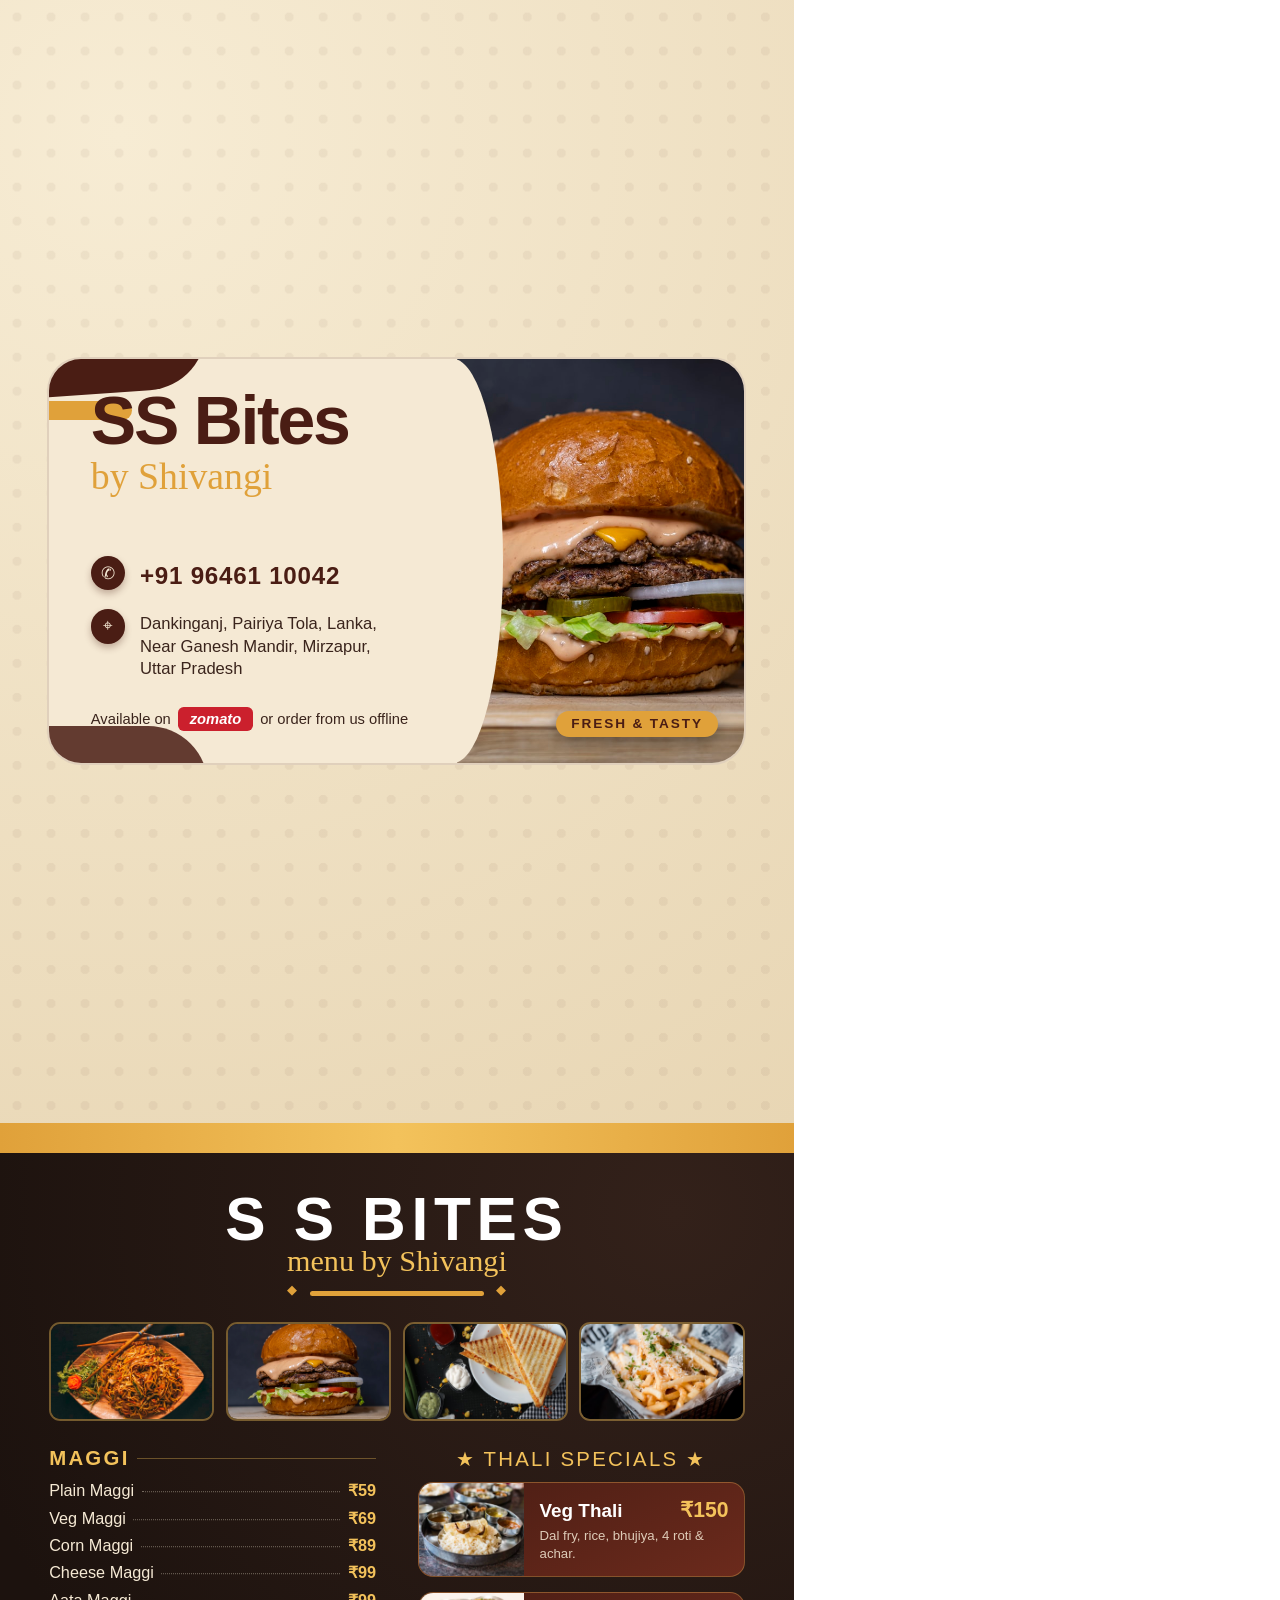
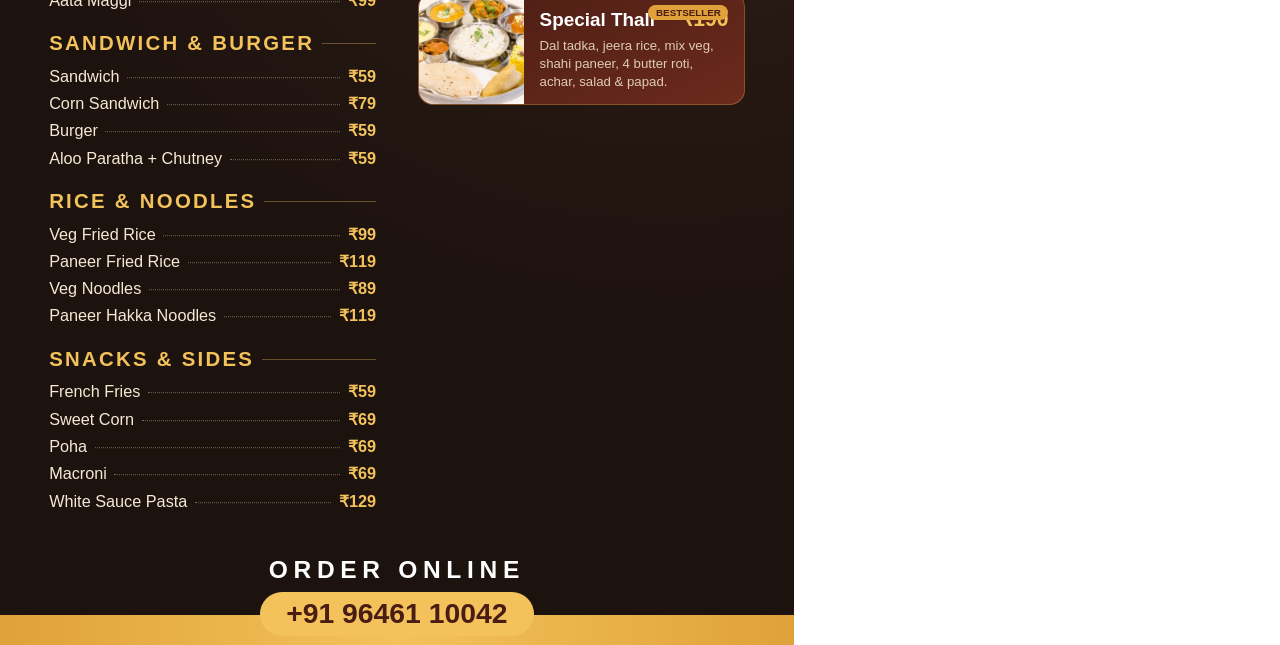
==== print.html @ fc3bf6bc "Redesign PDF card & menu with photos; fix SS brand visibility" ====
<!DOCTYPE html>
<html lang="en">
<head>
<meta charset="UTF-8" />
<title>SS Bites — Printable Card & Menu</title>
<style>
  :root {
    --maroon: #4a1d14;
    --maroon-2: #6b2a1c;
    --cream: #f5e9d4;
    --cream-2: #efe1c6;
    --gold: #e0a13a;
    --gold-2: #f3c25b;
    --dark: #211511;
  }
  @page { size: A4 portrait; margin: 0; }
  * { margin: 0; padding: 0; box-sizing: border-box; }
  body { font-family: "Helvetica Neue", Arial, sans-serif; color: var(--maroon); -webkit-print-color-adjust: exact; print-color-adjust: exact; }

  .page {
    width: 210mm; height: 297mm; position: relative; overflow: hidden;
    page-break-after: always; display: flex; flex-direction: column;
  }
  .page:last-child { page-break-after: auto; }

  /* ========================================================= */
  /* PAGE 1 — BUSINESS CARD                                     */
  /* ========================================================= */
  .card-page {
    background:
      radial-gradient(circle at 15% 12%, #f7ecd4, #e8d6b4);
    justify-content: center; align-items: center;
  }
  /* faint pattern dots */
  .card-page::before {
    content: ""; position: absolute; top: 0; left: 0; right: 0; bottom: 0;
    background-image: radial-gradient(rgba(74,29,20,.05) 1.2mm, transparent 1.2mm);
    background-size: 9mm 9mm;
  }

  .card {
    width: 185mm; height: 108mm; background: var(--cream);
    border-radius: 9mm; position: relative; overflow: hidden; display: flex;
    border: .6mm solid rgba(74,29,20,.12);
  }
  /* decorative maroon swooshes */
  .swoosh { position: absolute; background: var(--maroon); z-index: 1; }
  .swoosh--tl { width: 52mm; height: 16mm; top: -7mm; left: -10mm; border-radius: 0 0 50mm 0; transform: rotate(-4deg); }
  .swoosh--bl { width: 50mm; height: 16mm; bottom: -6mm; left: -8mm; border-radius: 0 40mm 0 0; opacity: .85; }
  .swoosh--accent { width: 26mm; height: 5mm; top: 11mm; left: -4mm; background: var(--gold); border-radius: 0 5mm 5mm 0; }

  .card__left { width: 108mm; padding: 13mm 11mm; display: flex; flex-direction: column; justify-content: center; position: relative; z-index: 3; }

  .brand-wrap { margin-bottom: 2mm; }
  .brand { font-size: 18mm; font-weight: 800; color: var(--maroon); line-height: .85; letter-spacing: -.6mm; }
  .brand .s1 { color: var(--maroon); }
  .script { font-family: "Brush Script MT", "Segoe Script", "Snell Roundhand", cursive; font-weight: 400; font-size: 10mm; color: var(--gold); margin-top: 1mm; }

  .divider { width: 38mm; height: 1mm; background: var(--gold); border-radius: 1mm; margin: 4mm 0 5mm; }

  .row { display: flex; align-items: flex-start; gap: 4mm; margin-top: 4.5mm; }
  .row .ic {
    width: 9mm; height: 9mm; min-width: 9mm; border-radius: 50%;
    background: var(--maroon); color: var(--cream);
    display: flex; align-items: center; justify-content: center; font-size: 4.5mm;
    box-shadow: 0 1mm 2mm rgba(74,29,20,.3);
  }
  .row .tx { font-size: 4.4mm; line-height: 1.35; color: #3a241c; padding-top: 1mm; }
  .row .tx.phone { font-size: 6.4mm; font-weight: 800; color: var(--maroon); letter-spacing: .2mm; }

  .avail { margin-top: 7mm; font-size: 3.9mm; color: #3a241c; display: flex; align-items: center; gap: 2mm; }
  .avail .zo { background: #cb202d; color: #fff; padding: 1mm 3mm; border-radius: 1.5mm; font-style: italic; font-weight: 700; }

  /* right photo collage */
  .card__right { flex: 1; position: relative; overflow: hidden; }
  .card__right img { position: absolute; top: 0; left: 0; width: 100%; height: 100%; object-fit: cover; }
  .card__right::after {
    content: ""; position: absolute; left: -10mm; top: 0; bottom: 0; width: 22mm;
    background: var(--cream); border-radius: 0 60% 60% 0 / 0 50% 50% 0; z-index: 2;
  }
  .card__badge {
    position: absolute; right: 7mm; bottom: 7mm; z-index: 3;
    background: var(--gold); color: var(--maroon); font-weight: 800;
    font-size: 3.6mm; padding: 1.5mm 4mm; border-radius: 6mm; text-transform: uppercase;
    letter-spacing: .5mm; box-shadow: 0 1.5mm 4mm rgba(0,0,0,.3);
  }

  /* ========================================================= */
  /* PAGE 2 — MENU                                             */
  /* ========================================================= */
  .menu-page {
    background:
      radial-gradient(circle at 85% 8%, #33211a, #1c120e 60%);
    color: var(--cream); padding: 14mm 13mm 12mm;
  }
  .menu-page::before {
    content: ""; position: absolute; top: 0; left: 0; right: 0; height: 8mm;
    background: linear-gradient(90deg, var(--gold), var(--gold-2), var(--gold));
  }
  .menu-page::after {
    content: ""; position: absolute; bottom: 0; left: 0; right: 0; height: 8mm;
    background: linear-gradient(90deg, var(--gold), var(--gold-2), var(--gold));
  }

  .menu-head { text-align: center; margin: 4mm 0 7mm; position: relative; z-index: 2; }
  .menu-head h1 { font-size: 16mm; font-weight: 800; letter-spacing: 1.5mm; line-height: .95; color: #fff; }
  .menu-head .by { font-family: "Brush Script MT", cursive; color: var(--gold-2); font-size: 8mm; margin-top: -1mm; }
  .menu-head .rule { width: 46mm; height: 1.4mm; background: var(--gold); margin: 3mm auto 0; border-radius: 1mm; position: relative; }
  .menu-head .rule::before, .menu-head .rule::after { content: "◆"; color: var(--gold); position: absolute; top: -2.2mm; font-size: 3.5mm; }
  .menu-head .rule::before { left: -6mm; } .menu-head .rule::after { right: -6mm; }

  /* photo strip */
  .photo-strip { display: flex; gap: 3mm; margin-bottom: 7mm; }
  .photo-strip .ph { flex: 1; height: 26mm; border-radius: 3mm; overflow: hidden; border: .6mm solid rgba(243,194,91,.4); }
  .photo-strip .ph img { width: 100%; height: 100%; object-fit: cover; }

  .cols { display: flex; gap: 11mm; position: relative; z-index: 2; }
  .col { flex: 1; }
  .cat { margin-bottom: 6mm; }
  .cat h2 { color: var(--gold-2); font-size: 5.4mm; text-transform: uppercase; letter-spacing: .6mm; display: flex; align-items: center; gap: 2mm; margin-bottom: 3mm; }
  .cat h2::after { content: ""; flex: 1; height: .4mm; background: rgba(243,194,91,.35); }
  .item { display: flex; align-items: baseline; font-size: 4.3mm; margin: 2.2mm 0; }
  .item .nm { white-space: nowrap; }
  .item .dot { flex: 1; border-bottom: .4mm dotted rgba(245,233,212,.4); margin: 0 2mm; transform: translateY(-1mm); }
  .item .pr { color: var(--gold-2); font-weight: 700; white-space: nowrap; }

  /* Thali special cards with photos */
  .thali-title { color: var(--gold-2); font-size: 5.4mm; text-transform: uppercase; letter-spacing: .6mm; margin-bottom: 3mm; text-align: center; }
  .thali-card {
    background: linear-gradient(155deg, var(--maroon), var(--maroon-2));
    border-radius: 4mm; overflow: hidden; margin-bottom: 4mm; display: flex;
    border: .5mm solid rgba(243,194,91,.3);
  }
  .thali-card .pic { width: 28mm; min-width: 28mm; }
  .thali-card .pic img { width: 100%; height: 100%; object-fit: cover; }
  .thali-card .body { padding: 3.5mm 4mm; flex: 1; position: relative; }
  .thali-card .top { display: flex; justify-content: space-between; align-items: baseline; }
  .thali-card .top .t { font-size: 5mm; font-weight: 800; color: #fff; }
  .thali-card .top .p { font-size: 5.6mm; font-weight: 800; color: var(--gold-2); }
  .thali-card .desc { font-size: 3.5mm; color: rgba(245,233,212,.85); margin-top: 1.5mm; line-height: 1.35; }
  .thali-card .tag { position: absolute; top: 3mm; right: 4mm; background: var(--gold); color: var(--maroon); font-size: 2.6mm; font-weight: 800; padding: .6mm 2mm; border-radius: 3mm; text-transform: uppercase; }

  .menu-foot { margin-top: auto; text-align: center; padding-top: 6mm; position: relative; z-index: 2; }
  .menu-foot .ord { font-size: 6.5mm; font-weight: 800; letter-spacing: 1.5mm; color: #fff; }
  .menu-foot .ph {
    display: inline-block; margin-top: 2mm; font-size: 7.5mm; font-weight: 800; color: var(--maroon);
    background: var(--gold-2); padding: 1.5mm 7mm; border-radius: 8mm;
  }
  .menu-foot .addr { font-size: 3.5mm; color: rgba(245,233,212,.8); margin-top: 3mm; }
</style>
</head>
<body>

  <!-- ===== PAGE 1: Business Card ===== -->
  <section class="page card-page">
    <div class="card">
      <span class="swoosh swoosh--tl"></span>
      <span class="swoosh swoosh--accent"></span>
      <span class="swoosh swoosh--bl"></span>

      <div class="card__left">
        <div class="brand-wrap">
          <div class="brand"><span class="s1">SS</span> Bites</div>
          <div class="script">by Shivangi</div>
        </div>
        <div class="divider"></div>
        <div class="row">
          <span class="ic">✆</span>
          <span class="tx phone">+91 96461 10042</span>
        </div>
        <div class="row">
          <span class="ic">⌖</span>
          <span class="tx">Dankinganj, Pairiya Tola, Lanka,<br/>Near Ganesh Mandir, Mirzapur,<br/>Uttar Pradesh</span>
        </div>
        <div class="avail">Available on <span class="zo">zomato</span> or order from us offline</div>
      </div>

      <div class="card__right">
        <img src="photos/burger.jpg" alt="Burger" />
        <span class="card__badge">Fresh &amp; Tasty</span>
      </div>
    </div>
  </section>

  <!-- ===== PAGE 2: Menu ===== -->
  <section class="page menu-page">
    <div class="menu-head">
      <h1>S S BITES</h1>
      <div class="by">menu by Shivangi</div>
      <div class="rule"></div>
    </div>

    <div class="photo-strip">
      <div class="ph"><img src="photos/noodles.jpg" alt="Noodles" /></div>
      <div class="ph"><img src="photos/burger.jpg" alt="Burger" /></div>
      <div class="ph"><img src="photos/sandwich.jpg" alt="Sandwich" /></div>
      <div class="ph"><img src="photos/fries.jpg" alt="Fries" /></div>
    </div>

    <div class="cols">
      <div class="col">
        <div class="cat">
          <h2>Maggi</h2>
          <div class="item"><span class="nm">Plain Maggi</span><span class="dot"></span><span class="pr">₹59</span></div>
          <div class="item"><span class="nm">Veg Maggi</span><span class="dot"></span><span class="pr">₹69</span></div>
          <div class="item"><span class="nm">Corn Maggi</span><span class="dot"></span><span class="pr">₹89</span></div>
          <div class="item"><span class="nm">Cheese Maggi</span><span class="dot"></span><span class="pr">₹99</span></div>
          <div class="item"><span class="nm">Aata Maggi</span><span class="dot"></span><span class="pr">₹99</span></div>
        </div>
        <div class="cat">
          <h2>Sandwich &amp; Burger</h2>
          <div class="item"><span class="nm">Sandwich</span><span class="dot"></span><span class="pr">₹59</span></div>
          <div class="item"><span class="nm">Corn Sandwich</span><span class="dot"></span><span class="pr">₹79</span></div>
          <div class="item"><span class="nm">Burger</span><span class="dot"></span><span class="pr">₹59</span></div>
          <div class="item"><span class="nm">Aloo Paratha + Chutney</span><span class="dot"></span><span class="pr">₹59</span></div>
        </div>
        <div class="cat">
          <h2>Rice &amp; Noodles</h2>
          <div class="item"><span class="nm">Veg Fried Rice</span><span class="dot"></span><span class="pr">₹99</span></div>
          <div class="item"><span class="nm">Paneer Fried Rice</span><span class="dot"></span><span class="pr">₹119</span></div>
          <div class="item"><span class="nm">Veg Noodles</span><span class="dot"></span><span class="pr">₹89</span></div>
          <div class="item"><span class="nm">Paneer Hakka Noodles</span><span class="dot"></span><span class="pr">₹119</span></div>
        </div>
        <div class="cat">
          <h2>Snacks &amp; Sides</h2>
          <div class="item"><span class="nm">French Fries</span><span class="dot"></span><span class="pr">₹59</span></div>
          <div class="item"><span class="nm">Sweet Corn</span><span class="dot"></span><span class="pr">₹69</span></div>
          <div class="item"><span class="nm">Poha</span><span class="dot"></span><span class="pr">₹69</span></div>
          <div class="item"><span class="nm">Macroni</span><span class="dot"></span><span class="pr">₹69</span></div>
          <div class="item"><span class="nm">White Sauce Pasta</span><span class="dot"></span><span class="pr">₹129</span></div>
        </div>
      </div>

      <div class="col">
        <div class="thali-title">★ Thali Specials ★</div>
        <div class="thali-card">
          <div class="pic"><img src="photos/veg-thali.webp" alt="Veg Thali" /></div>
          <div class="body">
            <div class="top"><span class="t">Veg Thali</span><span class="p">₹150</span></div>
            <div class="desc">Dal fry, rice, bhujiya, 4 roti &amp; achar.</div>
          </div>
        </div>
        <div class="thali-card">
          <div class="pic"><img src="photos/special-veg-thali.webp" alt="Special Thali" /></div>
          <div class="body">
            <span class="tag">Bestseller</span>
            <div class="top"><span class="t">Special Thali</span><span class="p">₹190</span></div>
            <div class="desc">Dal tadka, jeera rice, mix veg, shahi paneer, 4 butter roti, achar, salad &amp; papad.</div>
          </div>
        </div>
      </div>
    </div>

    <div class="menu-foot">
      <div class="ord">ORDER ONLINE</div>
      <div class="ph">+91 96461 10042</div>
      <div class="addr">Dankinganj, Pairiya Tola, Lanka, Near Ganesh Mandir, Mirzapur, Uttar Pradesh</div>
    </div>
  </section>

</body>
</html>
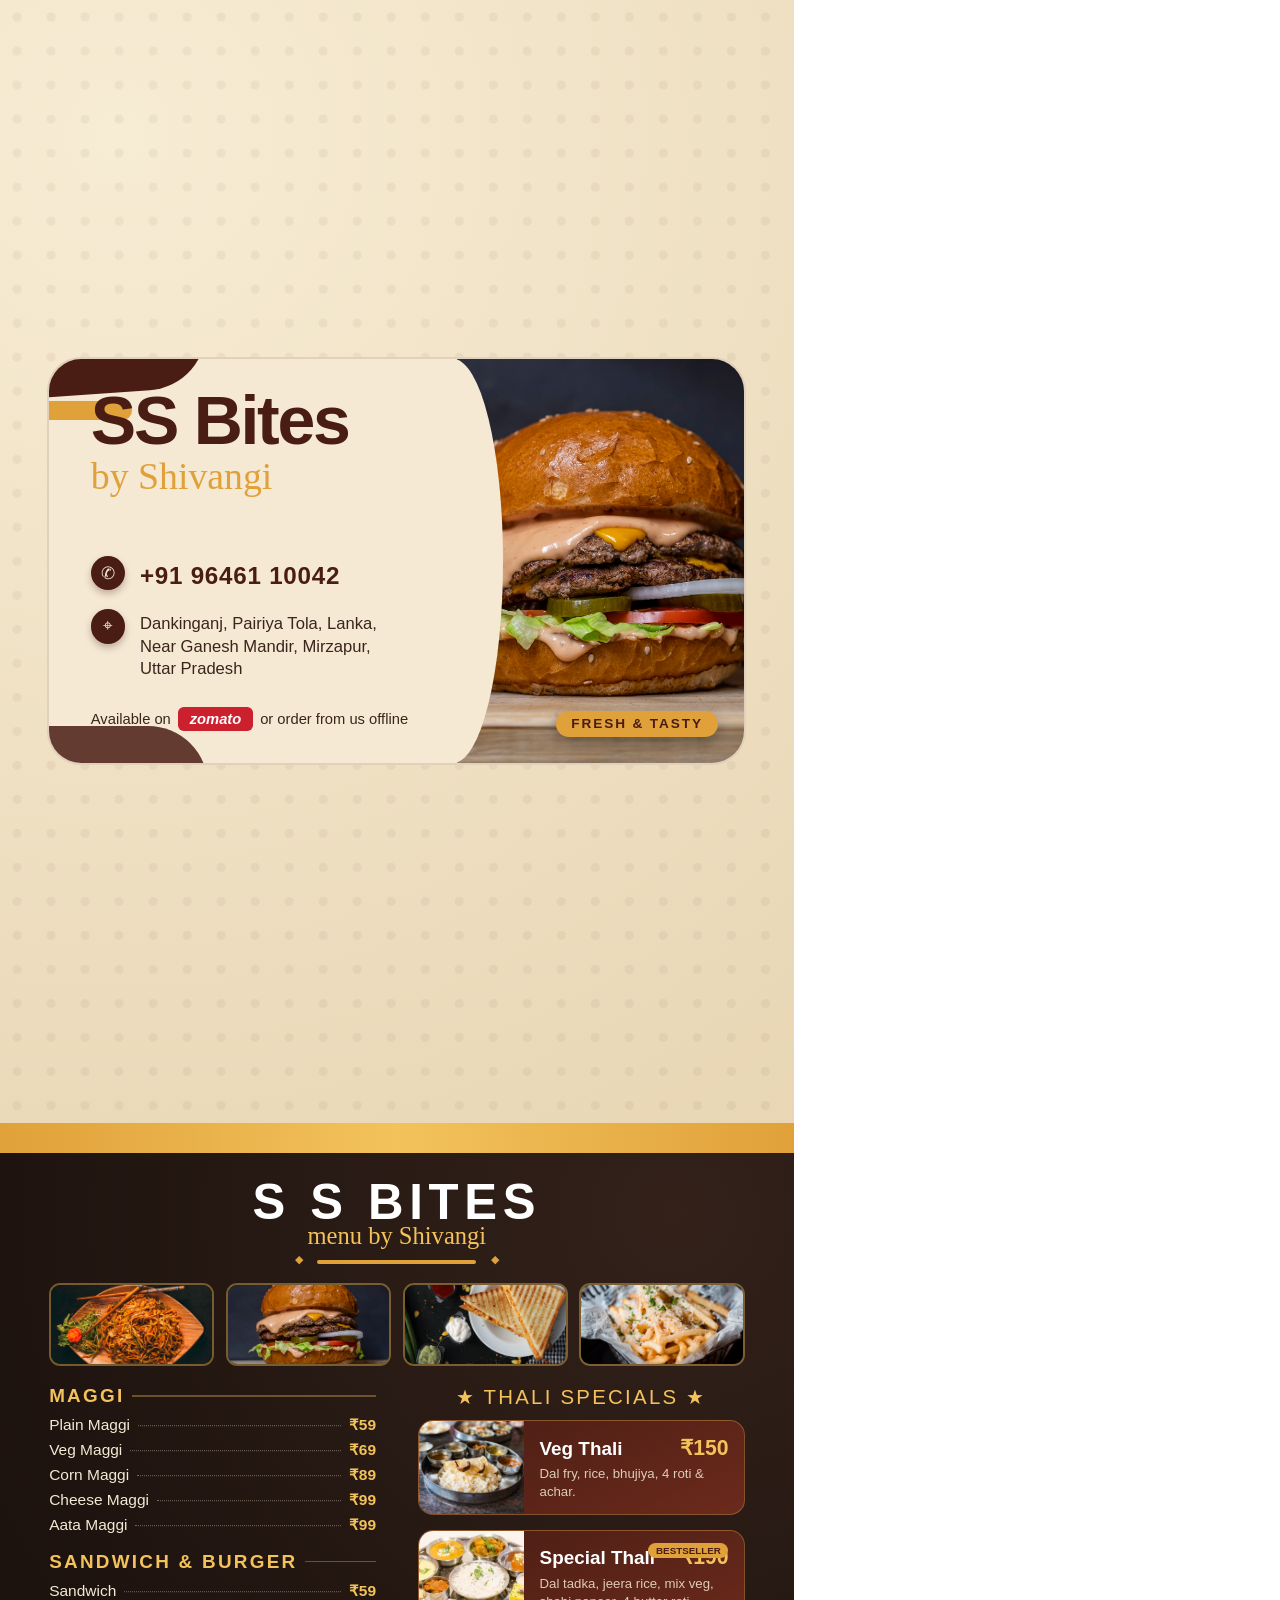
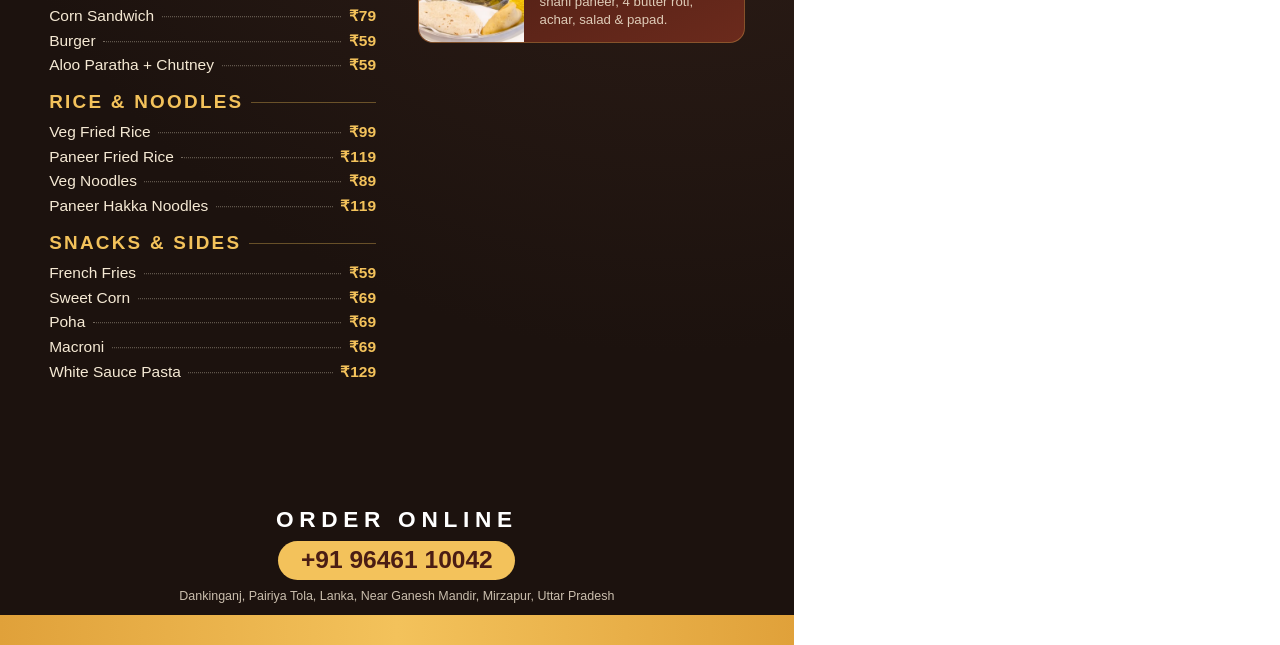
==== commit 5287e379: "Fit menu within A4: tighten spacing so phone number is fully visible" ====
--- a/print.html
+++ b/print.html
@@ -91,7 +91,7 @@
   .menu-page {
     background:
       radial-gradient(circle at 85% 8%, #33211a, #1c120e 60%);
-    color: var(--cream); padding: 14mm 13mm 12mm;
+    color: var(--cream); padding: 12mm 13mm 11mm;
   }
   .menu-page::before {
     content: ""; position: absolute; top: 0; left: 0; right: 0; height: 8mm;
@@ -102,24 +102,24 @@
     background: linear-gradient(90deg, var(--gold), var(--gold-2), var(--gold));
   }
 
-  .menu-head { text-align: center; margin: 4mm 0 7mm; position: relative; z-index: 2; }
-  .menu-head h1 { font-size: 16mm; font-weight: 800; letter-spacing: 1.5mm; line-height: .95; color: #fff; }
-  .menu-head .by { font-family: "Brush Script MT", cursive; color: var(--gold-2); font-size: 8mm; margin-top: -1mm; }
-  .menu-head .rule { width: 46mm; height: 1.4mm; background: var(--gold); margin: 3mm auto 0; border-radius: 1mm; position: relative; }
-  .menu-head .rule::before, .menu-head .rule::after { content: "◆"; color: var(--gold); position: absolute; top: -2.2mm; font-size: 3.5mm; }
+  .menu-head { text-align: center; margin: 3mm 0 5mm; position: relative; z-index: 2; }
+  .menu-head h1 { font-size: 13mm; font-weight: 800; letter-spacing: 1.5mm; line-height: .95; color: #fff; }
+  .menu-head .by { font-family: "Brush Script MT", cursive; color: var(--gold-2); font-size: 6.5mm; margin-top: -1mm; }
+  .menu-head .rule { width: 42mm; height: 1.2mm; background: var(--gold); margin: 2.5mm auto 0; border-radius: 1mm; position: relative; }
+  .menu-head .rule::before, .menu-head .rule::after { content: "◆"; color: var(--gold); position: absolute; top: -2mm; font-size: 3mm; }
   .menu-head .rule::before { left: -6mm; } .menu-head .rule::after { right: -6mm; }
 
   /* photo strip */
-  .photo-strip { display: flex; gap: 3mm; margin-bottom: 7mm; }
-  .photo-strip .ph { flex: 1; height: 26mm; border-radius: 3mm; overflow: hidden; border: .6mm solid rgba(243,194,91,.4); }
+  .photo-strip { display: flex; gap: 3mm; margin-bottom: 5mm; }
+  .photo-strip .ph { flex: 1; height: 22mm; border-radius: 3mm; overflow: hidden; border: .6mm solid rgba(243,194,91,.4); }
   .photo-strip .ph img { width: 100%; height: 100%; object-fit: cover; }
 
   .cols { display: flex; gap: 11mm; position: relative; z-index: 2; }
   .col { flex: 1; }
-  .cat { margin-bottom: 6mm; }
-  .cat h2 { color: var(--gold-2); font-size: 5.4mm; text-transform: uppercase; letter-spacing: .6mm; display: flex; align-items: center; gap: 2mm; margin-bottom: 3mm; }
+  .cat { margin-bottom: 4.5mm; }
+  .cat h2 { color: var(--gold-2); font-size: 5mm; text-transform: uppercase; letter-spacing: .6mm; display: flex; align-items: center; gap: 2mm; margin-bottom: 2.5mm; }
   .cat h2::after { content: ""; flex: 1; height: .4mm; background: rgba(243,194,91,.35); }
-  .item { display: flex; align-items: baseline; font-size: 4.3mm; margin: 2.2mm 0; }
+  .item { display: flex; align-items: baseline; font-size: 4.1mm; margin: 1.8mm 0; }
   .item .nm { white-space: nowrap; }
   .item .dot { flex: 1; border-bottom: .4mm dotted rgba(245,233,212,.4); margin: 0 2mm; transform: translateY(-1mm); }
   .item .pr { color: var(--gold-2); font-weight: 700; white-space: nowrap; }
@@ -140,13 +140,13 @@
   .thali-card .desc { font-size: 3.5mm; color: rgba(245,233,212,.85); margin-top: 1.5mm; line-height: 1.35; }
   .thali-card .tag { position: absolute; top: 3mm; right: 4mm; background: var(--gold); color: var(--maroon); font-size: 2.6mm; font-weight: 800; padding: .6mm 2mm; border-radius: 3mm; text-transform: uppercase; }
 
-  .menu-foot { margin-top: auto; text-align: center; padding-top: 6mm; position: relative; z-index: 2; }
-  .menu-foot .ord { font-size: 6.5mm; font-weight: 800; letter-spacing: 1.5mm; color: #fff; }
+  .menu-foot { margin-top: auto; text-align: center; padding-top: 4mm; position: relative; z-index: 2; }
+  .menu-foot .ord { font-size: 6mm; font-weight: 800; letter-spacing: 1.5mm; color: #fff; }
   .menu-foot .ph {
-    display: inline-block; margin-top: 2mm; font-size: 7.5mm; font-weight: 800; color: var(--maroon);
-    background: var(--gold-2); padding: 1.5mm 7mm; border-radius: 8mm;
-  }
-  .menu-foot .addr { font-size: 3.5mm; color: rgba(245,233,212,.8); margin-top: 3mm; }
+    display: inline-block; margin-top: 2mm; font-size: 6.5mm; font-weight: 800; color: var(--maroon);
+    background: var(--gold-2); padding: 1.5mm 6mm; border-radius: 8mm;
+  }
+  .menu-foot .addr { font-size: 3.3mm; color: rgba(245,233,212,.8); margin-top: 2.5mm; }
 </style>
 </head>
 <body>
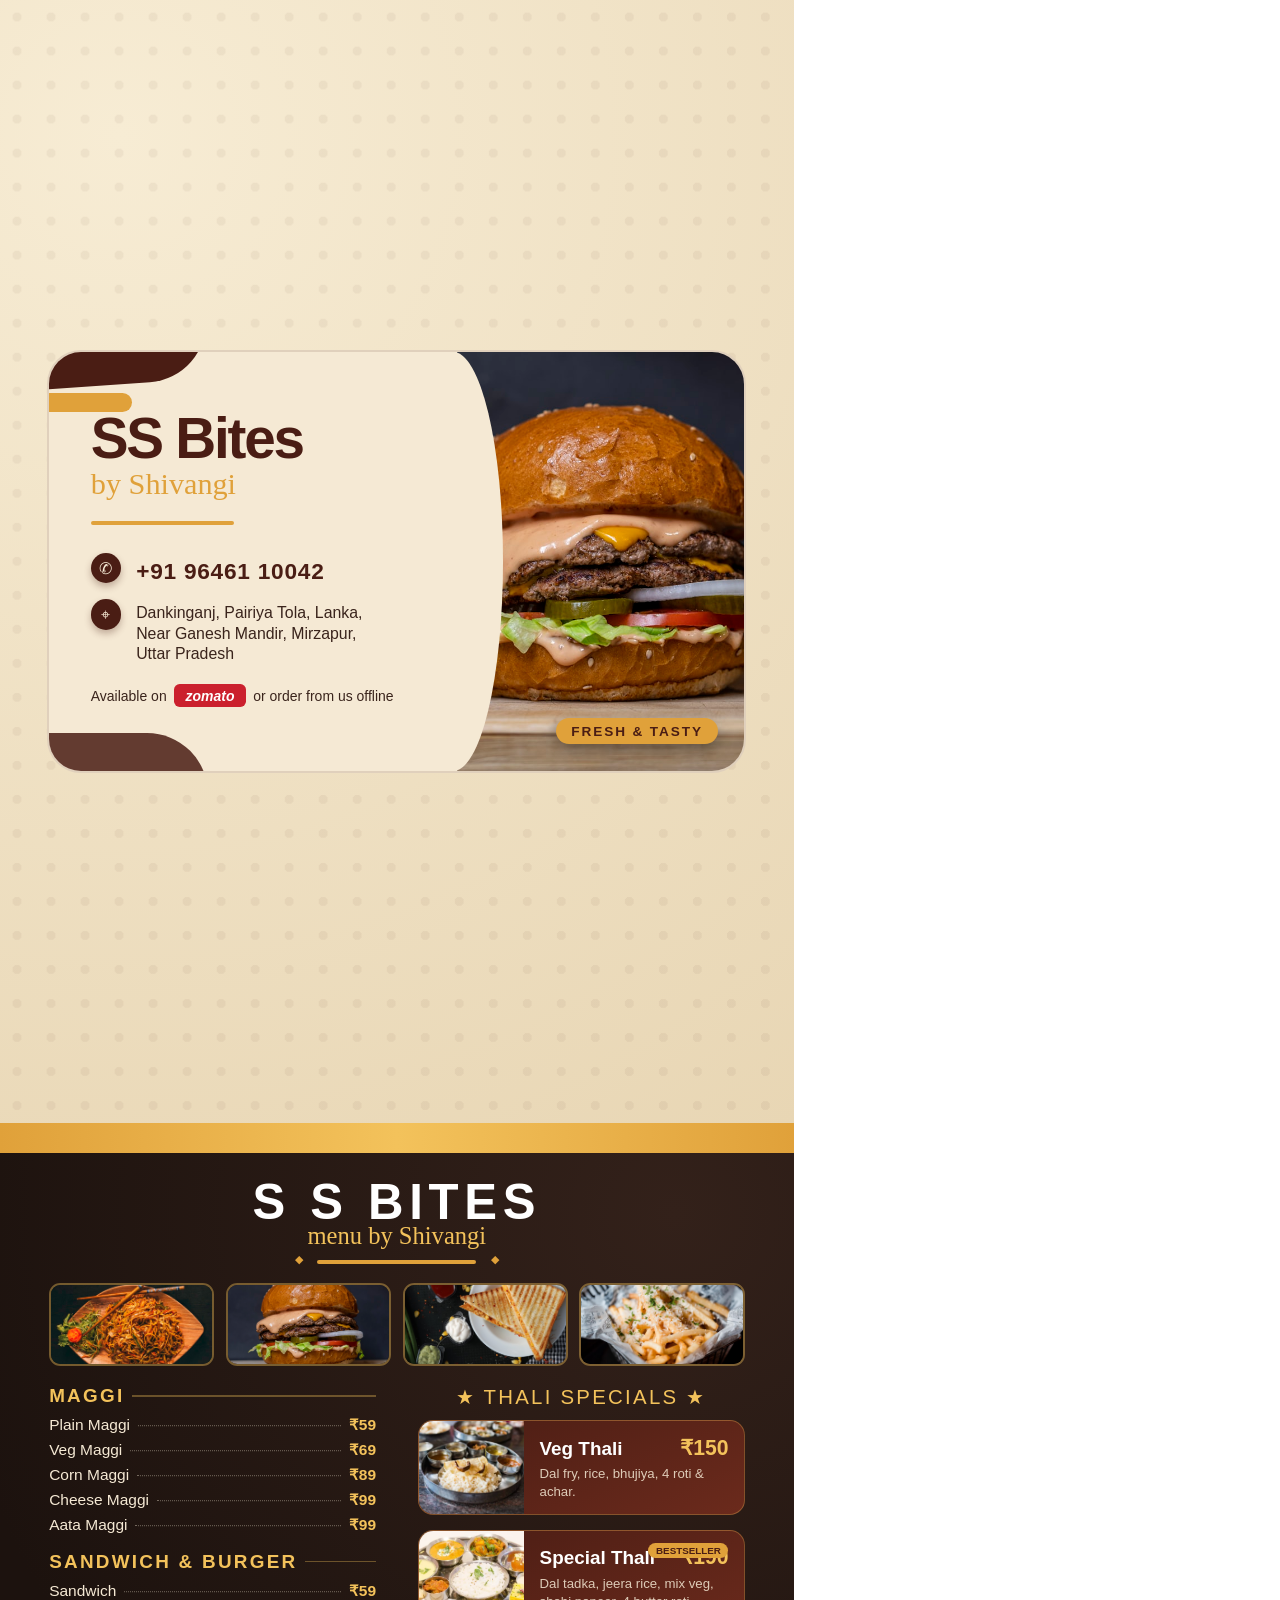
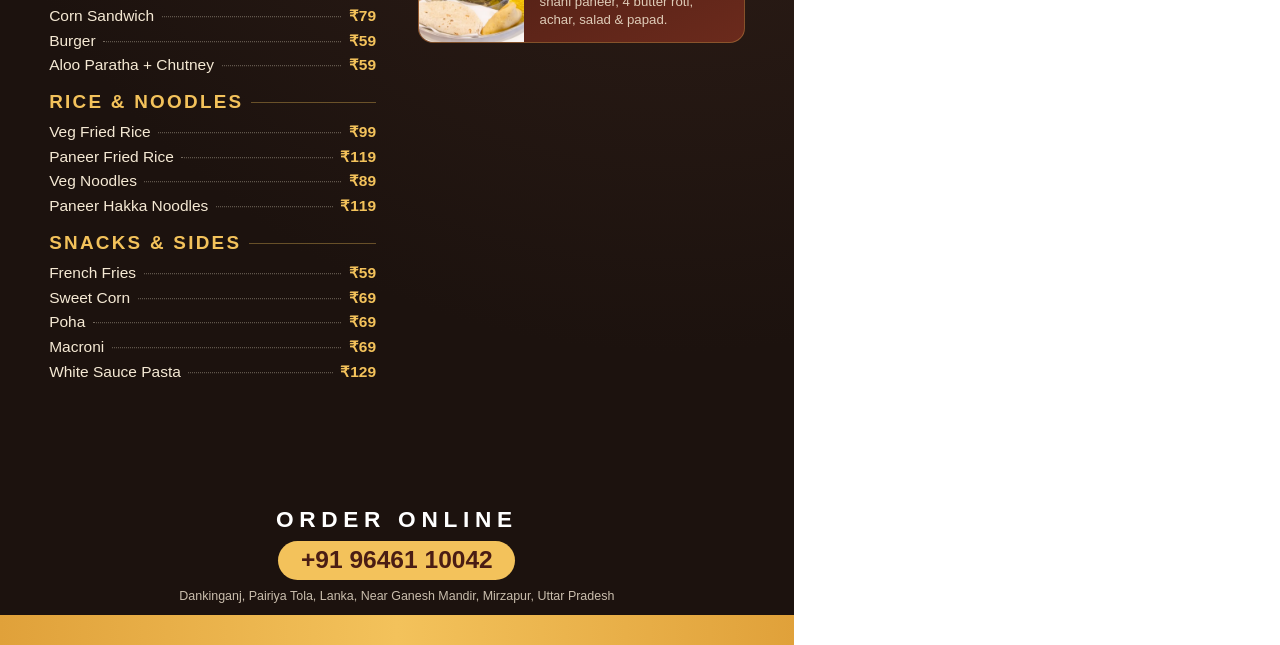
==== commit 67cc6e5a: "Fix card overflow: address and Zomato line now fully visible in PDF" ====
--- a/print.html
+++ b/print.html
@@ -39,7 +39,7 @@
   }
 
   .card {
-    width: 185mm; height: 108mm; background: var(--cream);
+    width: 185mm; height: 112mm; background: var(--cream);
     border-radius: 9mm; position: relative; overflow: hidden; display: flex;
     border: .6mm solid rgba(74,29,20,.12);
   }
@@ -49,26 +49,26 @@
   .swoosh--bl { width: 50mm; height: 16mm; bottom: -6mm; left: -8mm; border-radius: 0 40mm 0 0; opacity: .85; }
   .swoosh--accent { width: 26mm; height: 5mm; top: 11mm; left: -4mm; background: var(--gold); border-radius: 0 5mm 5mm 0; }
 
-  .card__left { width: 108mm; padding: 13mm 11mm; display: flex; flex-direction: column; justify-content: center; position: relative; z-index: 3; }
+  .card__left { width: 108mm; padding: 10mm 11mm; display: flex; flex-direction: column; justify-content: center; position: relative; z-index: 3; }
 
   .brand-wrap { margin-bottom: 2mm; }
-  .brand { font-size: 18mm; font-weight: 800; color: var(--maroon); line-height: .85; letter-spacing: -.6mm; }
+  .brand { font-size: 15mm; font-weight: 800; color: var(--maroon); line-height: .85; letter-spacing: -.6mm; }
   .brand .s1 { color: var(--maroon); }
-  .script { font-family: "Brush Script MT", "Segoe Script", "Snell Roundhand", cursive; font-weight: 400; font-size: 10mm; color: var(--gold); margin-top: 1mm; }
-
-  .divider { width: 38mm; height: 1mm; background: var(--gold); border-radius: 1mm; margin: 4mm 0 5mm; }
-
-  .row { display: flex; align-items: flex-start; gap: 4mm; margin-top: 4.5mm; }
+  .script { font-family: "Brush Script MT", "Segoe Script", "Snell Roundhand", cursive; font-weight: 400; font-size: 8mm; color: var(--gold); margin-top: 1mm; }
+
+  .divider { width: 38mm; height: 1mm; background: var(--gold); border-radius: 1mm; margin: 3mm 0 4mm; }
+
+  .row { display: flex; align-items: flex-start; gap: 4mm; margin-top: 3.5mm; }
   .row .ic {
-    width: 9mm; height: 9mm; min-width: 9mm; border-radius: 50%;
+    width: 8mm; height: 8mm; min-width: 8mm; border-radius: 50%;
     background: var(--maroon); color: var(--cream);
-    display: flex; align-items: center; justify-content: center; font-size: 4.5mm;
+    display: flex; align-items: center; justify-content: center; font-size: 4.2mm;
     box-shadow: 0 1mm 2mm rgba(74,29,20,.3);
   }
-  .row .tx { font-size: 4.4mm; line-height: 1.35; color: #3a241c; padding-top: 1mm; }
-  .row .tx.phone { font-size: 6.4mm; font-weight: 800; color: var(--maroon); letter-spacing: .2mm; }
-
-  .avail { margin-top: 7mm; font-size: 3.9mm; color: #3a241c; display: flex; align-items: center; gap: 2mm; }
+  .row .tx { font-size: 4.2mm; line-height: 1.3; color: #3a241c; padding-top: 1mm; }
+  .row .tx.phone { font-size: 6mm; font-weight: 800; color: var(--maroon); letter-spacing: .2mm; }
+
+  .avail { margin-top: 5mm; font-size: 3.7mm; color: #3a241c; display: flex; align-items: center; gap: 2mm; }
   .avail .zo { background: #cb202d; color: #fff; padding: 1mm 3mm; border-radius: 1.5mm; font-style: italic; font-weight: 700; }
 
   /* right photo collage */
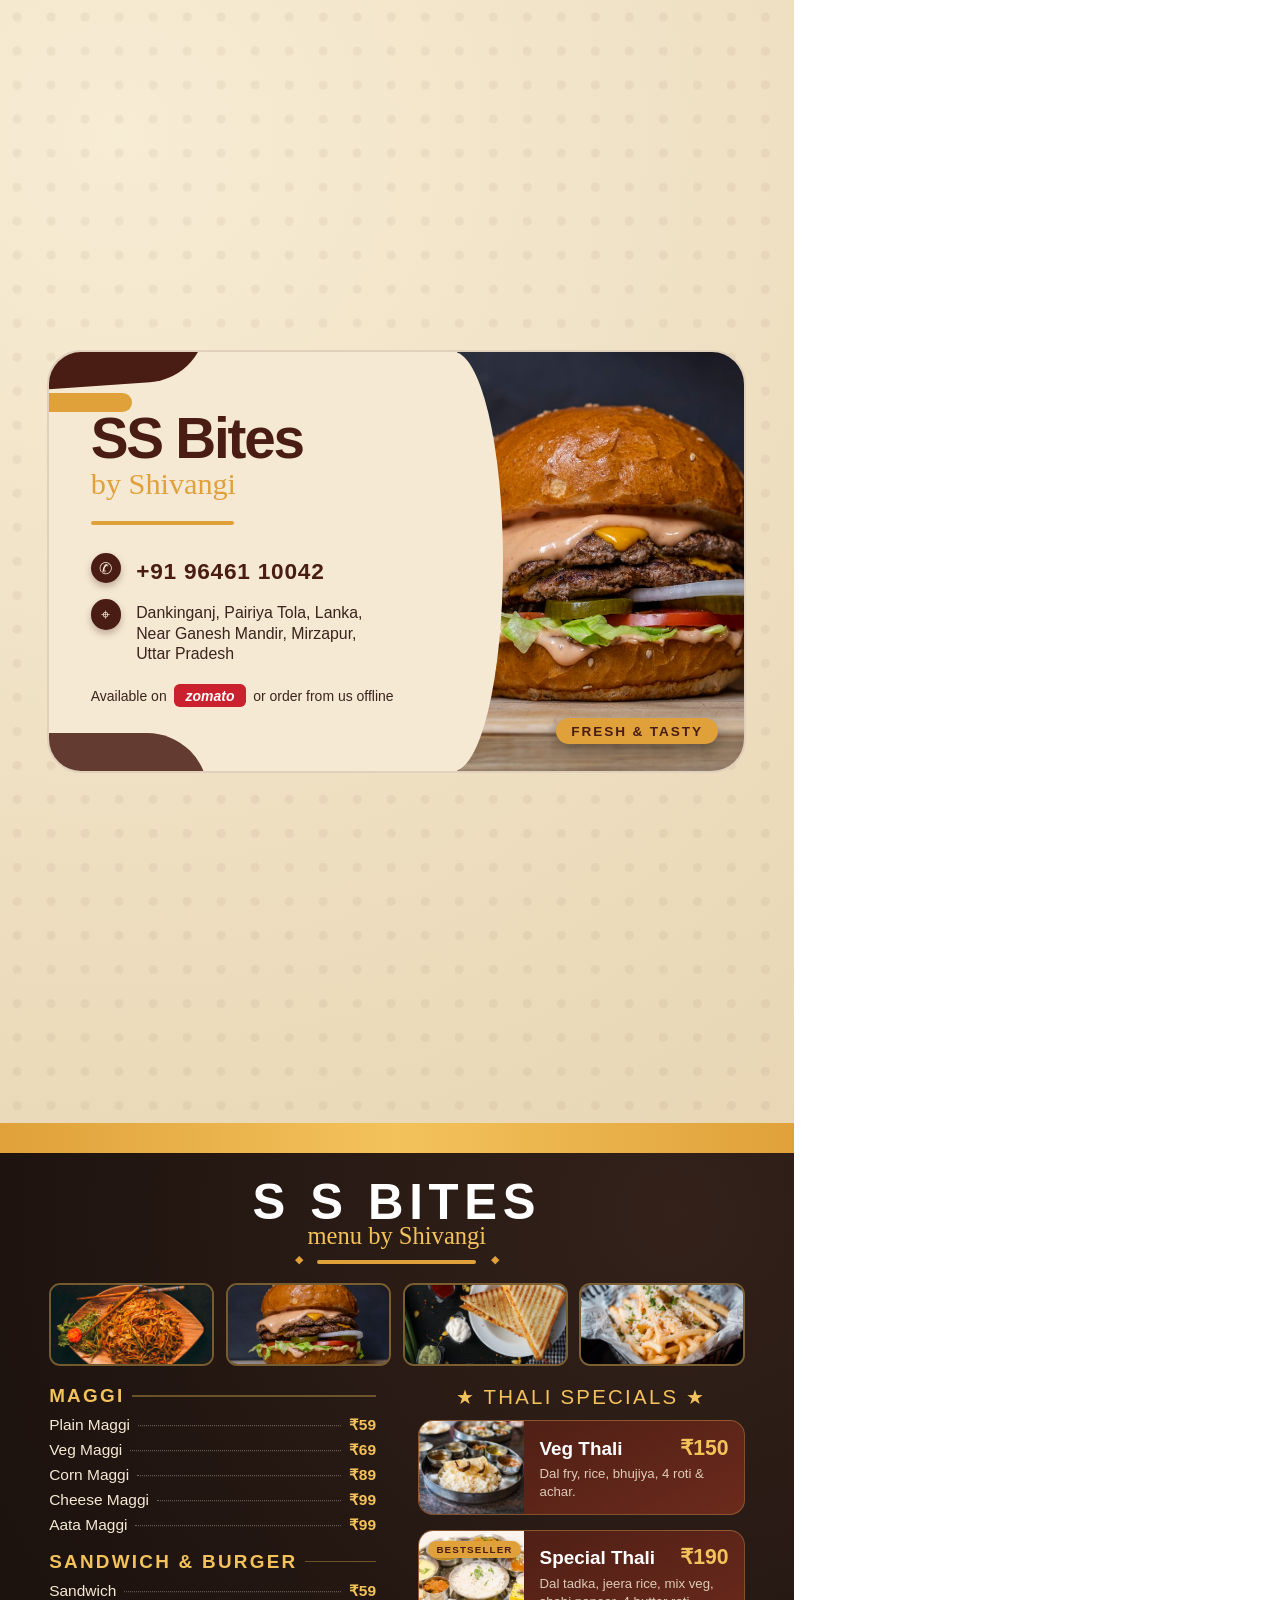
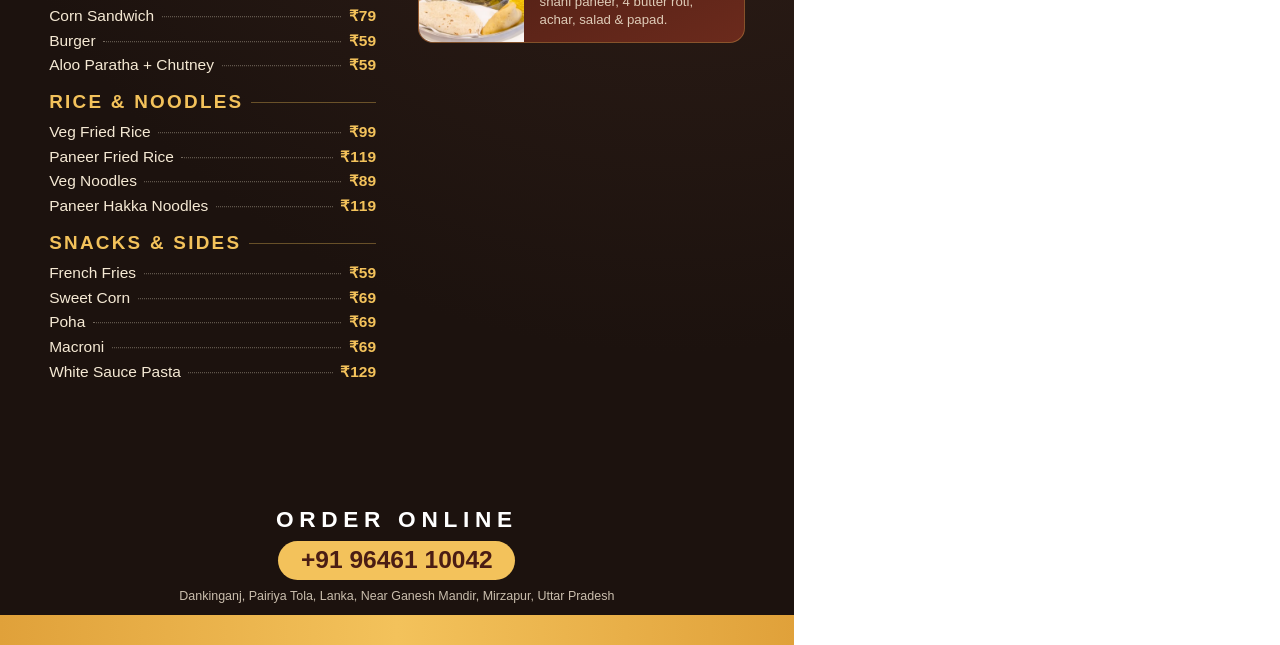
==== commit e23e2e79: "Move Bestseller tag onto thali photo to avoid overlap with title/price" ====
--- a/print.html
+++ b/print.html
@@ -131,14 +131,14 @@
     border-radius: 4mm; overflow: hidden; margin-bottom: 4mm; display: flex;
     border: .5mm solid rgba(243,194,91,.3);
   }
-  .thali-card .pic { width: 28mm; min-width: 28mm; }
+  .thali-card .pic { width: 28mm; min-width: 28mm; position: relative; }
   .thali-card .pic img { width: 100%; height: 100%; object-fit: cover; }
   .thali-card .body { padding: 3.5mm 4mm; flex: 1; position: relative; }
   .thali-card .top { display: flex; justify-content: space-between; align-items: baseline; }
   .thali-card .top .t { font-size: 5mm; font-weight: 800; color: #fff; }
   .thali-card .top .p { font-size: 5.6mm; font-weight: 800; color: var(--gold-2); }
   .thali-card .desc { font-size: 3.5mm; color: rgba(245,233,212,.85); margin-top: 1.5mm; line-height: 1.35; }
-  .thali-card .tag { position: absolute; top: 3mm; right: 4mm; background: var(--gold); color: var(--maroon); font-size: 2.6mm; font-weight: 800; padding: .6mm 2mm; border-radius: 3mm; text-transform: uppercase; }
+  .thali-card .tag { position: absolute; top: 2.5mm; left: 2.5mm; background: var(--gold); color: var(--maroon); font-size: 2.6mm; font-weight: 800; padding: .8mm 2.2mm; border-radius: 3mm; text-transform: uppercase; letter-spacing: .3mm; box-shadow: 0 1mm 2mm rgba(0,0,0,.35); }
 
   .menu-foot { margin-top: auto; text-align: center; padding-top: 4mm; position: relative; z-index: 2; }
   .menu-foot .ord { font-size: 6mm; font-weight: 800; letter-spacing: 1.5mm; color: #fff; }
@@ -241,9 +241,8 @@
           </div>
         </div>
         <div class="thali-card">
-          <div class="pic"><img src="photos/special-veg-thali.webp" alt="Special Thali" /></div>
+          <div class="pic"><span class="tag">Bestseller</span><img src="photos/special-veg-thali.webp" alt="Special Thali" /></div>
           <div class="body">
-            <span class="tag">Bestseller</span>
             <div class="top"><span class="t">Special Thali</span><span class="p">₹190</span></div>
             <div class="desc">Dal tadka, jeera rice, mix veg, shahi paneer, 4 butter roti, achar, salad &amp; papad.</div>
           </div>
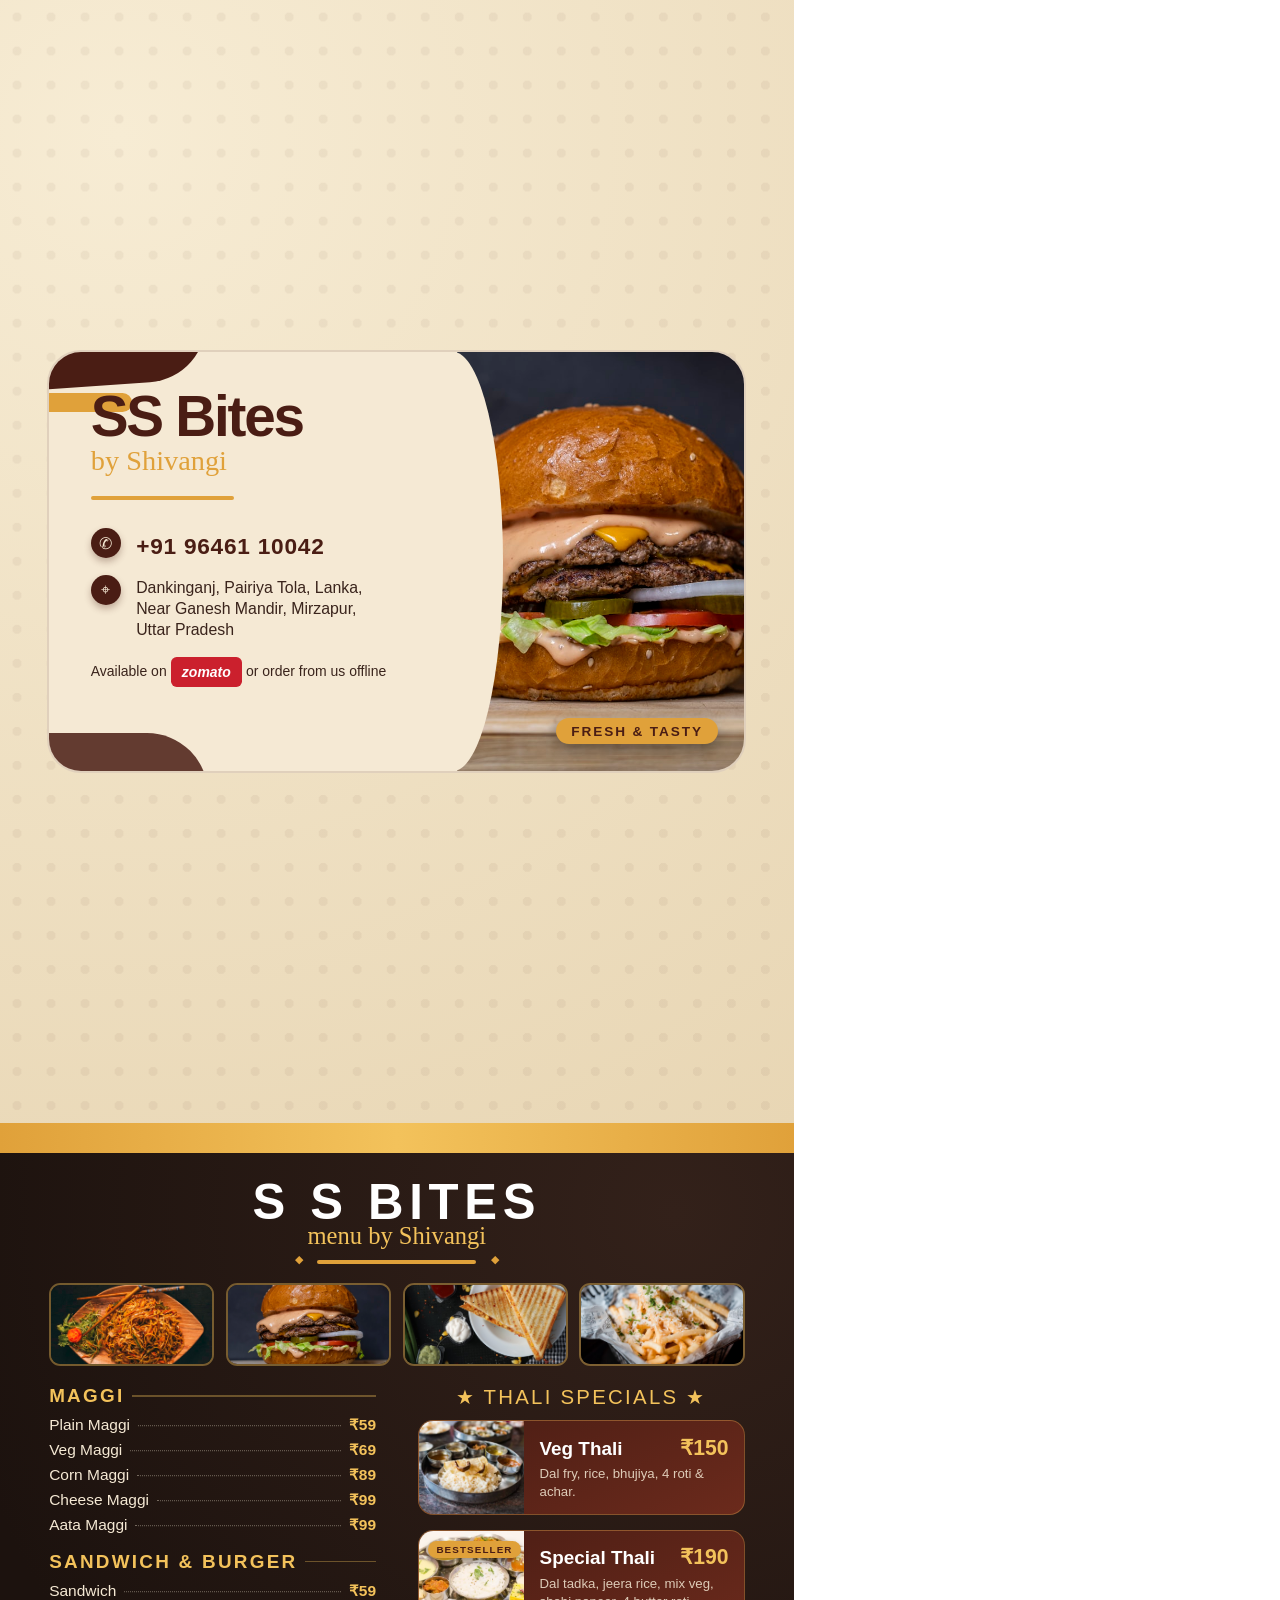
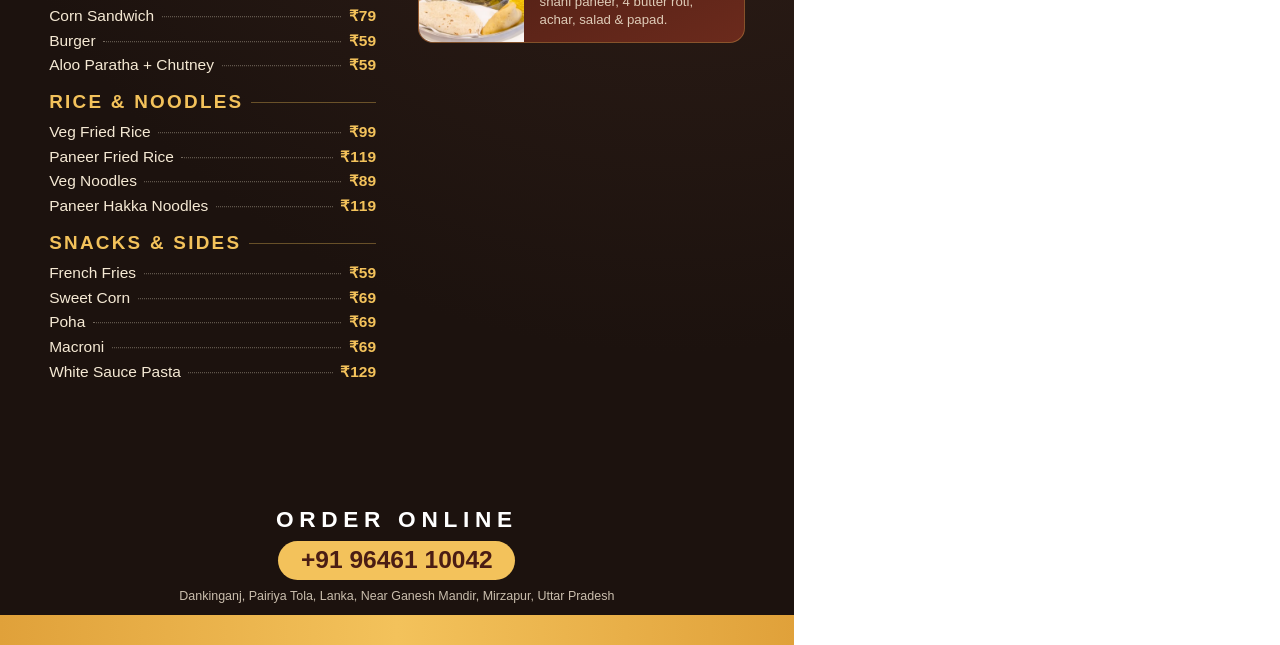
==== commit 3d3f1950: "Fix Available on Zomato line dropping in PDF: top-align card, plain inline avail" ====
--- a/print.html
+++ b/print.html
@@ -49,12 +49,12 @@
   .swoosh--bl { width: 50mm; height: 16mm; bottom: -6mm; left: -8mm; border-radius: 0 40mm 0 0; opacity: .85; }
   .swoosh--accent { width: 26mm; height: 5mm; top: 11mm; left: -4mm; background: var(--gold); border-radius: 0 5mm 5mm 0; }
 
-  .card__left { width: 108mm; padding: 10mm 11mm; display: flex; flex-direction: column; justify-content: center; position: relative; z-index: 3; }
+  .card__left { width: 108mm; padding: 11mm 11mm; display: flex; flex-direction: column; justify-content: flex-start; position: relative; z-index: 3; }
 
   .brand-wrap { margin-bottom: 2mm; }
   .brand { font-size: 15mm; font-weight: 800; color: var(--maroon); line-height: .85; letter-spacing: -.6mm; }
   .brand .s1 { color: var(--maroon); }
-  .script { font-family: "Brush Script MT", "Segoe Script", "Snell Roundhand", cursive; font-weight: 400; font-size: 8mm; color: var(--gold); margin-top: 1mm; }
+  .script { font-family: "Brush Script MT", "Segoe Script", "Snell Roundhand", cursive; font-weight: 400; font-size: 7.5mm; color: var(--gold); margin-top: 1mm; }
 
   .divider { width: 38mm; height: 1mm; background: var(--gold); border-radius: 1mm; margin: 3mm 0 4mm; }
 
@@ -68,8 +68,8 @@
   .row .tx { font-size: 4.2mm; line-height: 1.3; color: #3a241c; padding-top: 1mm; }
   .row .tx.phone { font-size: 6mm; font-weight: 800; color: var(--maroon); letter-spacing: .2mm; }
 
-  .avail { margin-top: 5mm; font-size: 3.7mm; color: #3a241c; display: flex; align-items: center; gap: 2mm; }
-  .avail .zo { background: #cb202d; color: #fff; padding: 1mm 3mm; border-radius: 1.5mm; font-style: italic; font-weight: 700; }
+  .avail { margin-top: 4.5mm; font-size: 3.7mm; color: #3a241c; line-height: 1.6; }
+  .avail .zo { display: inline-block; background: #cb202d; color: #fff; padding: 1mm 3mm; border-radius: 1.5mm; font-style: italic; font-weight: 700; vertical-align: middle; }
 
   /* right photo collage */
   .card__right { flex: 1; position: relative; overflow: hidden; }
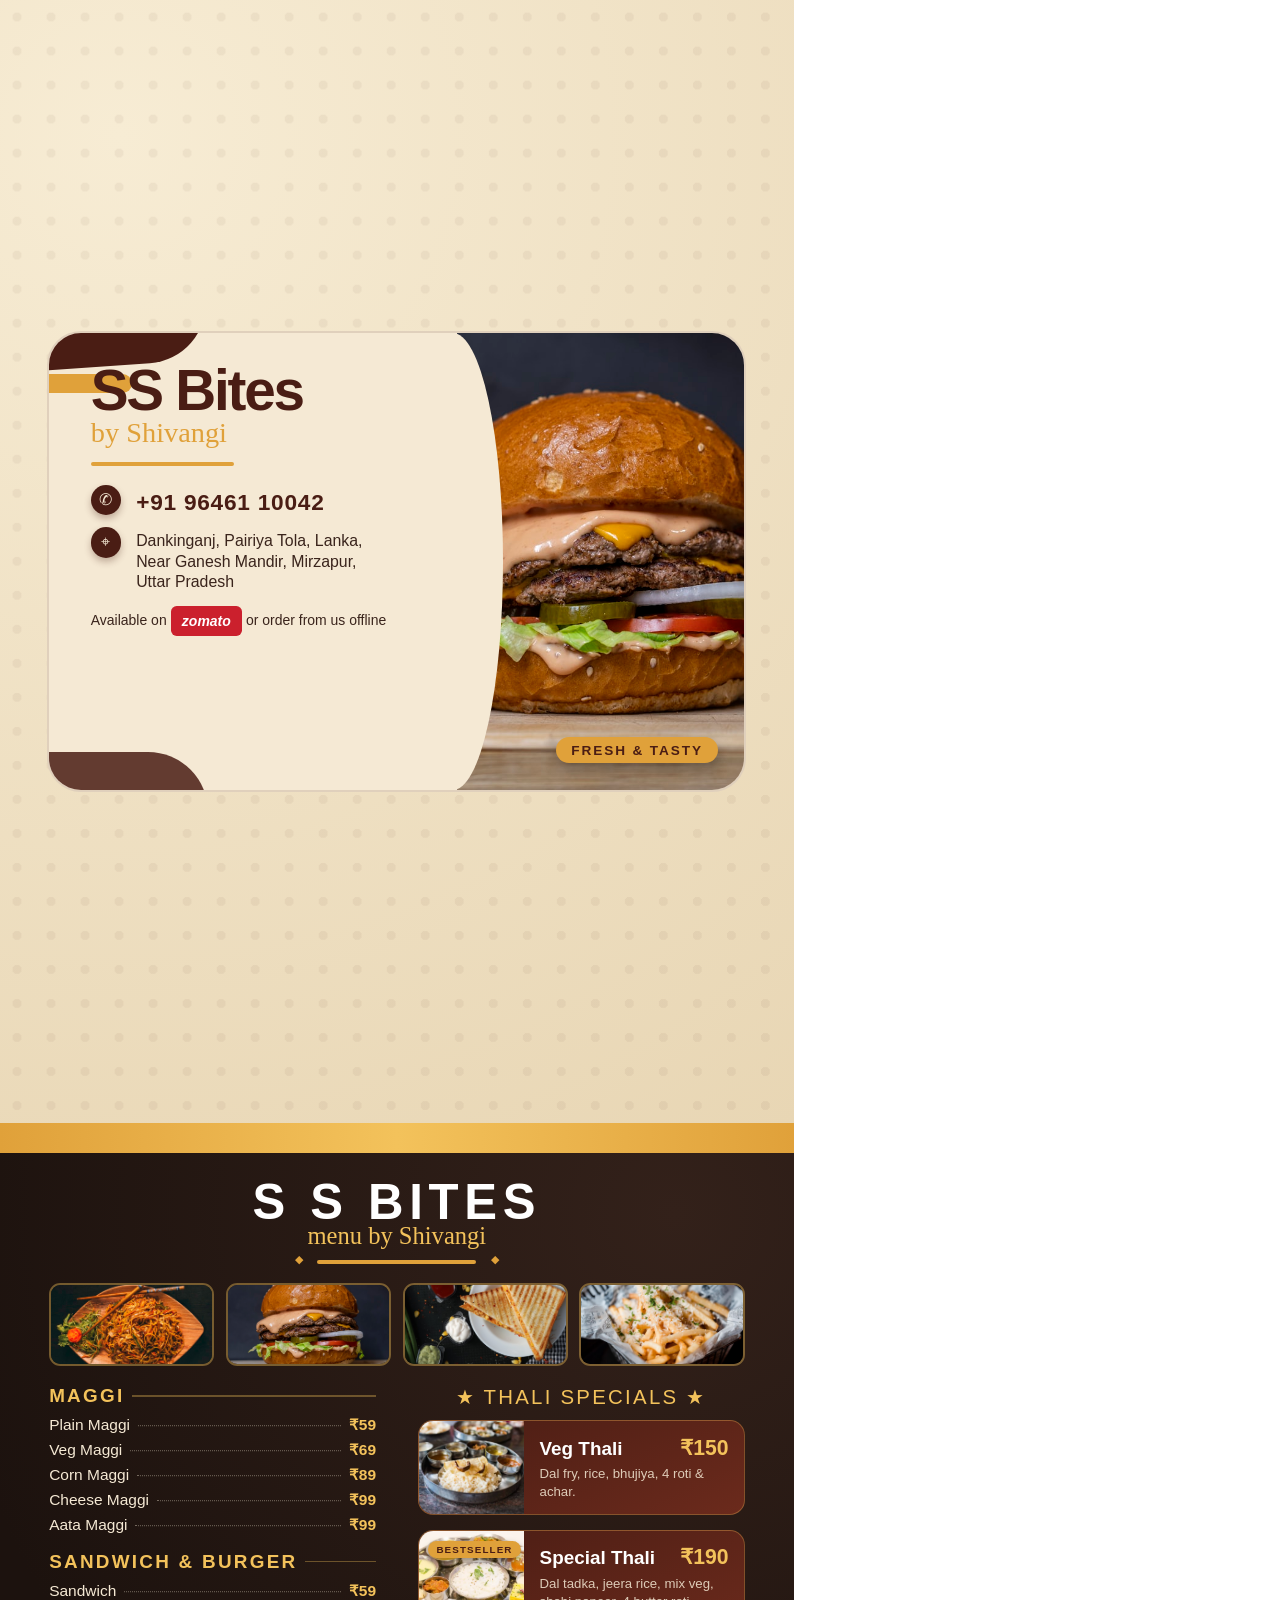
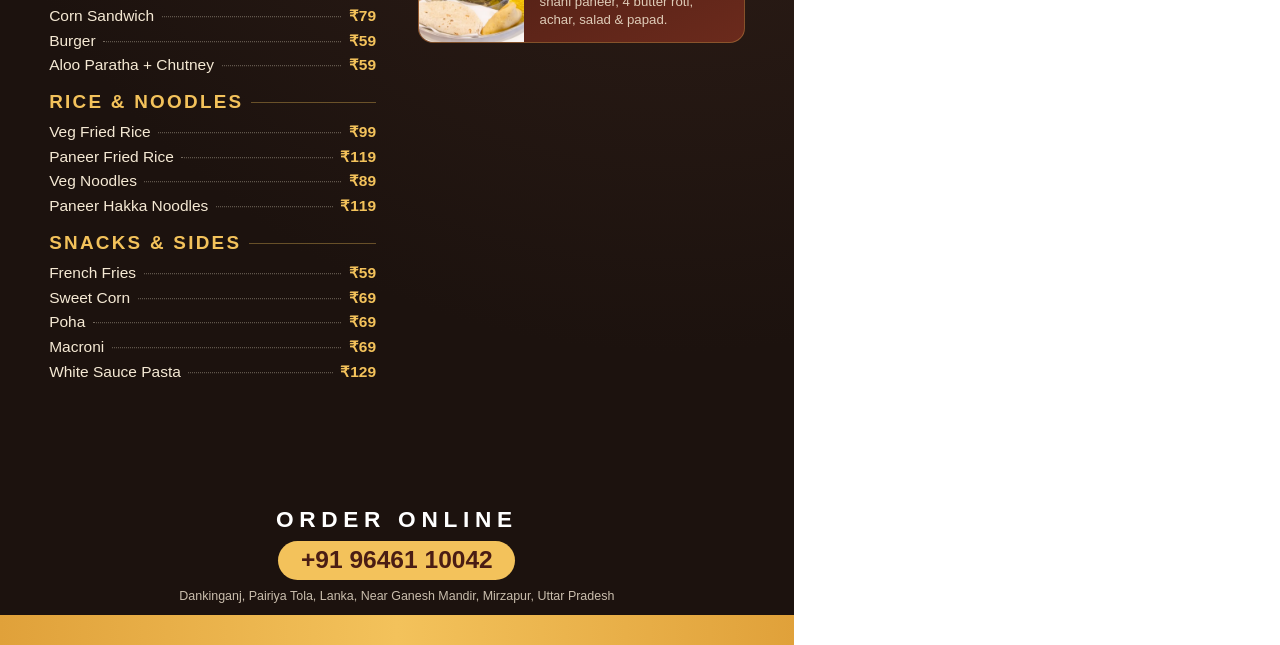
==== commit ff92fec0: "Give card more height so Available on Zomato line sits clear of bottom edge" ====
--- a/print.html
+++ b/print.html
@@ -39,7 +39,7 @@
   }
 
   .card {
-    width: 185mm; height: 112mm; background: var(--cream);
+    width: 185mm; height: 122mm; background: var(--cream);
     border-radius: 9mm; position: relative; overflow: hidden; display: flex;
     border: .6mm solid rgba(74,29,20,.12);
   }
@@ -49,16 +49,16 @@
   .swoosh--bl { width: 50mm; height: 16mm; bottom: -6mm; left: -8mm; border-radius: 0 40mm 0 0; opacity: .85; }
   .swoosh--accent { width: 26mm; height: 5mm; top: 11mm; left: -4mm; background: var(--gold); border-radius: 0 5mm 5mm 0; }
 
-  .card__left { width: 108mm; padding: 11mm 11mm; display: flex; flex-direction: column; justify-content: flex-start; position: relative; z-index: 3; }
-
-  .brand-wrap { margin-bottom: 2mm; }
+  .card__left { width: 108mm; padding: 9mm 11mm; display: flex; flex-direction: column; justify-content: flex-start; position: relative; z-index: 3; }
+
+  .brand-wrap { margin-bottom: 1mm; }
   .brand { font-size: 15mm; font-weight: 800; color: var(--maroon); line-height: .85; letter-spacing: -.6mm; }
   .brand .s1 { color: var(--maroon); }
-  .script { font-family: "Brush Script MT", "Segoe Script", "Snell Roundhand", cursive; font-weight: 400; font-size: 7.5mm; color: var(--gold); margin-top: 1mm; }
-
-  .divider { width: 38mm; height: 1mm; background: var(--gold); border-radius: 1mm; margin: 3mm 0 4mm; }
-
-  .row { display: flex; align-items: flex-start; gap: 4mm; margin-top: 3.5mm; }
+  .script { font-family: "Brush Script MT", "Segoe Script", "Snell Roundhand", cursive; font-weight: 400; font-size: 7.5mm; color: var(--gold); margin-top: 0.5mm; }
+
+  .divider { width: 38mm; height: 1mm; background: var(--gold); border-radius: 1mm; margin: 2.5mm 0 2.5mm; }
+
+  .row { display: flex; align-items: flex-start; gap: 4mm; margin-top: 2.5mm; }
   .row .ic {
     width: 8mm; height: 8mm; min-width: 8mm; border-radius: 50%;
     background: var(--maroon); color: var(--cream);
@@ -68,7 +68,7 @@
   .row .tx { font-size: 4.2mm; line-height: 1.3; color: #3a241c; padding-top: 1mm; }
   .row .tx.phone { font-size: 6mm; font-weight: 800; color: var(--maroon); letter-spacing: .2mm; }
 
-  .avail { margin-top: 4.5mm; font-size: 3.7mm; color: #3a241c; line-height: 1.6; }
+  .avail { margin-top: 3.5mm; font-size: 3.7mm; color: #3a241c; line-height: 1.6; }
   .avail .zo { display: inline-block; background: #cb202d; color: #fff; padding: 1mm 3mm; border-radius: 1.5mm; font-style: italic; font-weight: 700; vertical-align: middle; }
 
   /* right photo collage */
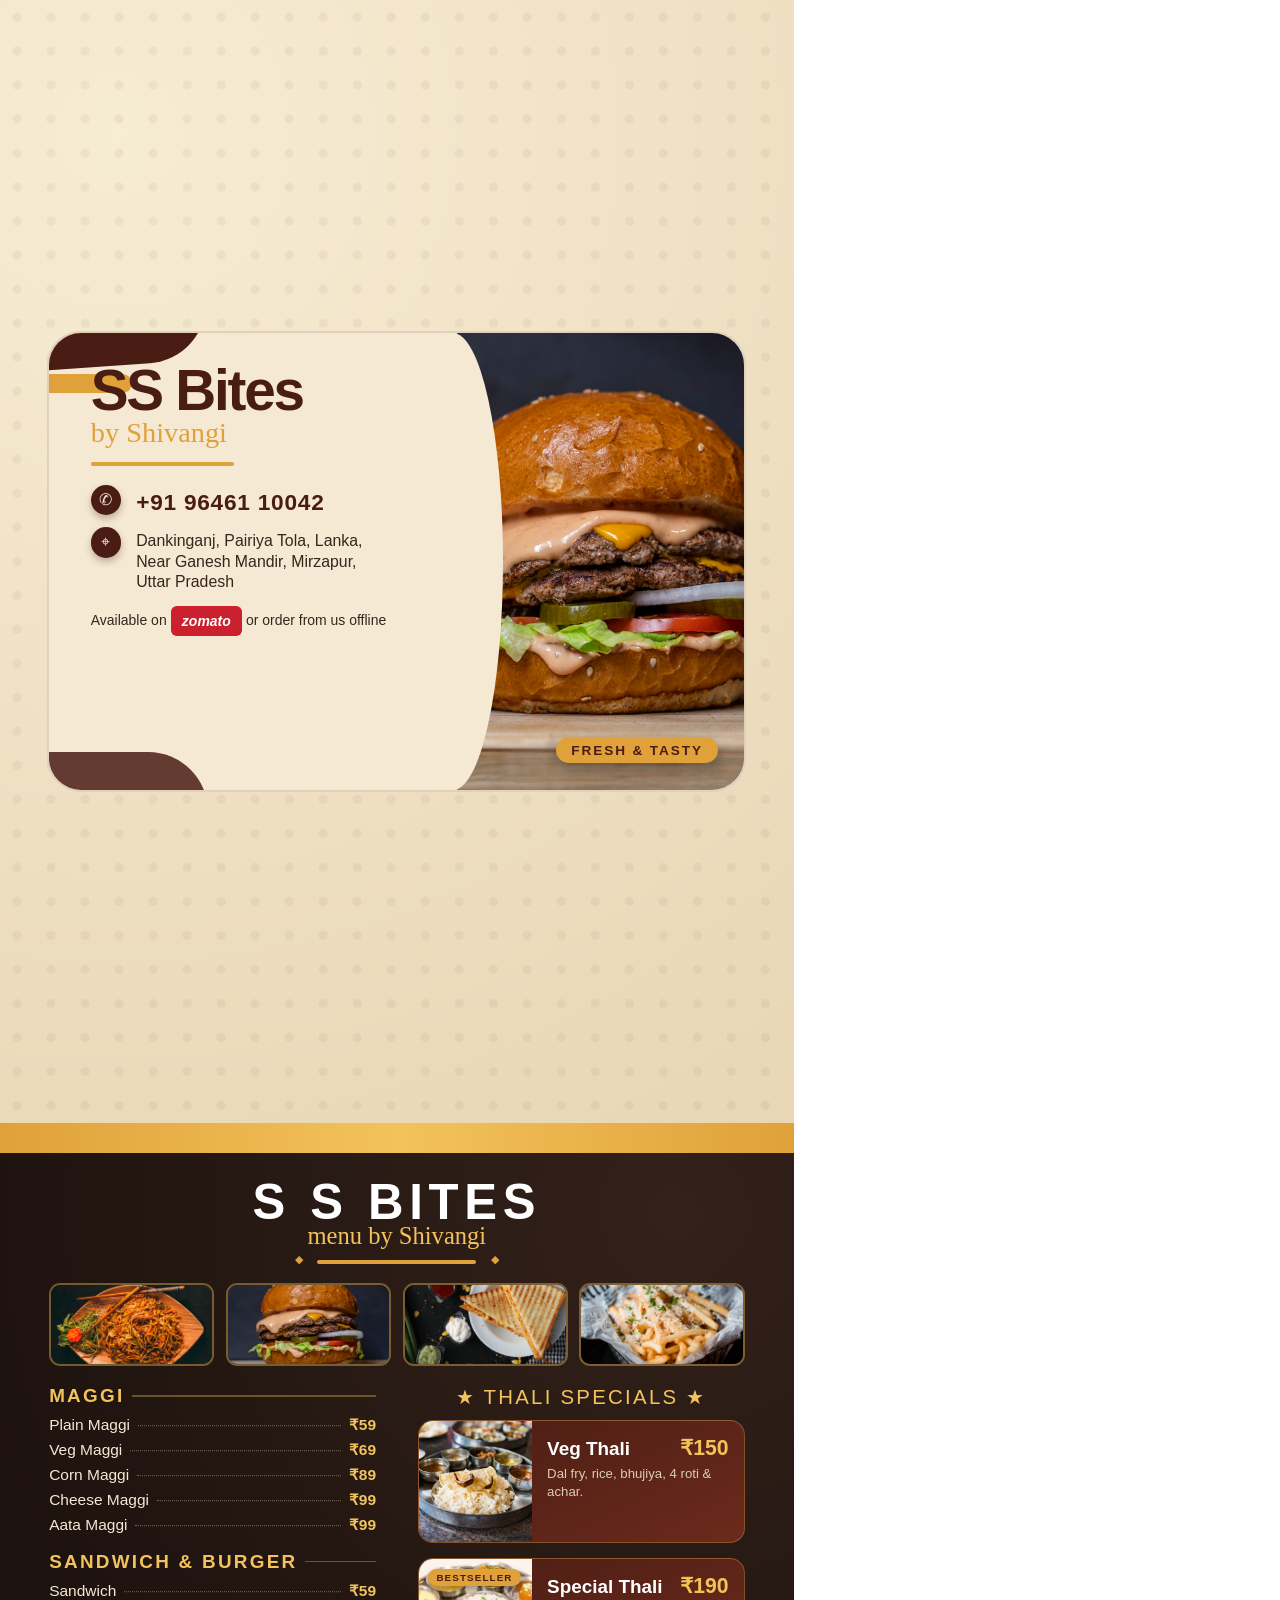
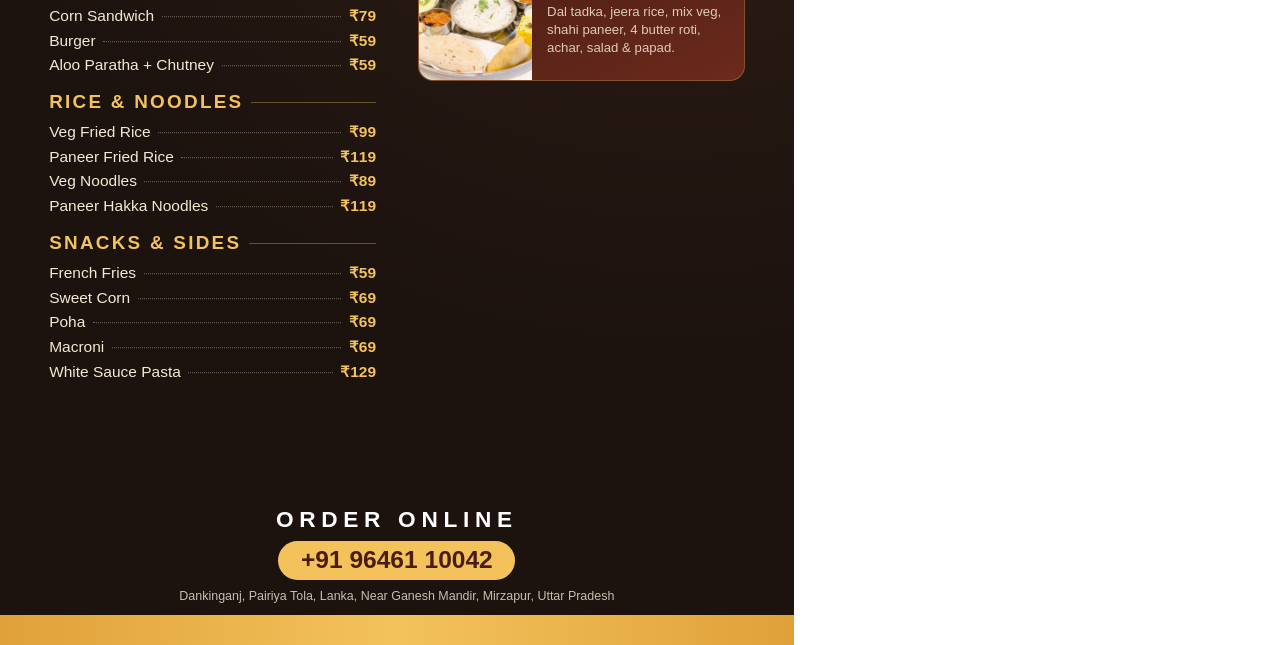
==== commit 451c66c4: "Fix small thali photos in PDF: use explicit image height instead of 100%" ====
--- a/print.html
+++ b/print.html
@@ -128,11 +128,11 @@
   .thali-title { color: var(--gold-2); font-size: 5.4mm; text-transform: uppercase; letter-spacing: .6mm; margin-bottom: 3mm; text-align: center; }
   .thali-card {
     background: linear-gradient(155deg, var(--maroon), var(--maroon-2));
-    border-radius: 4mm; overflow: hidden; margin-bottom: 4mm; display: flex;
+    border-radius: 4mm; overflow: hidden; margin-bottom: 4mm; display: flex; align-items: stretch;
     border: .5mm solid rgba(243,194,91,.3);
   }
-  .thali-card .pic { width: 28mm; min-width: 28mm; position: relative; }
-  .thali-card .pic img { width: 100%; height: 100%; object-fit: cover; }
+  .thali-card .pic { width: 30mm; min-width: 30mm; height: 32mm; position: relative; }
+  .thali-card .pic img { display: block; width: 30mm; height: 32mm; object-fit: cover; }
   .thali-card .body { padding: 3.5mm 4mm; flex: 1; position: relative; }
   .thali-card .top { display: flex; justify-content: space-between; align-items: baseline; }
   .thali-card .top .t { font-size: 5mm; font-weight: 800; color: #fff; }
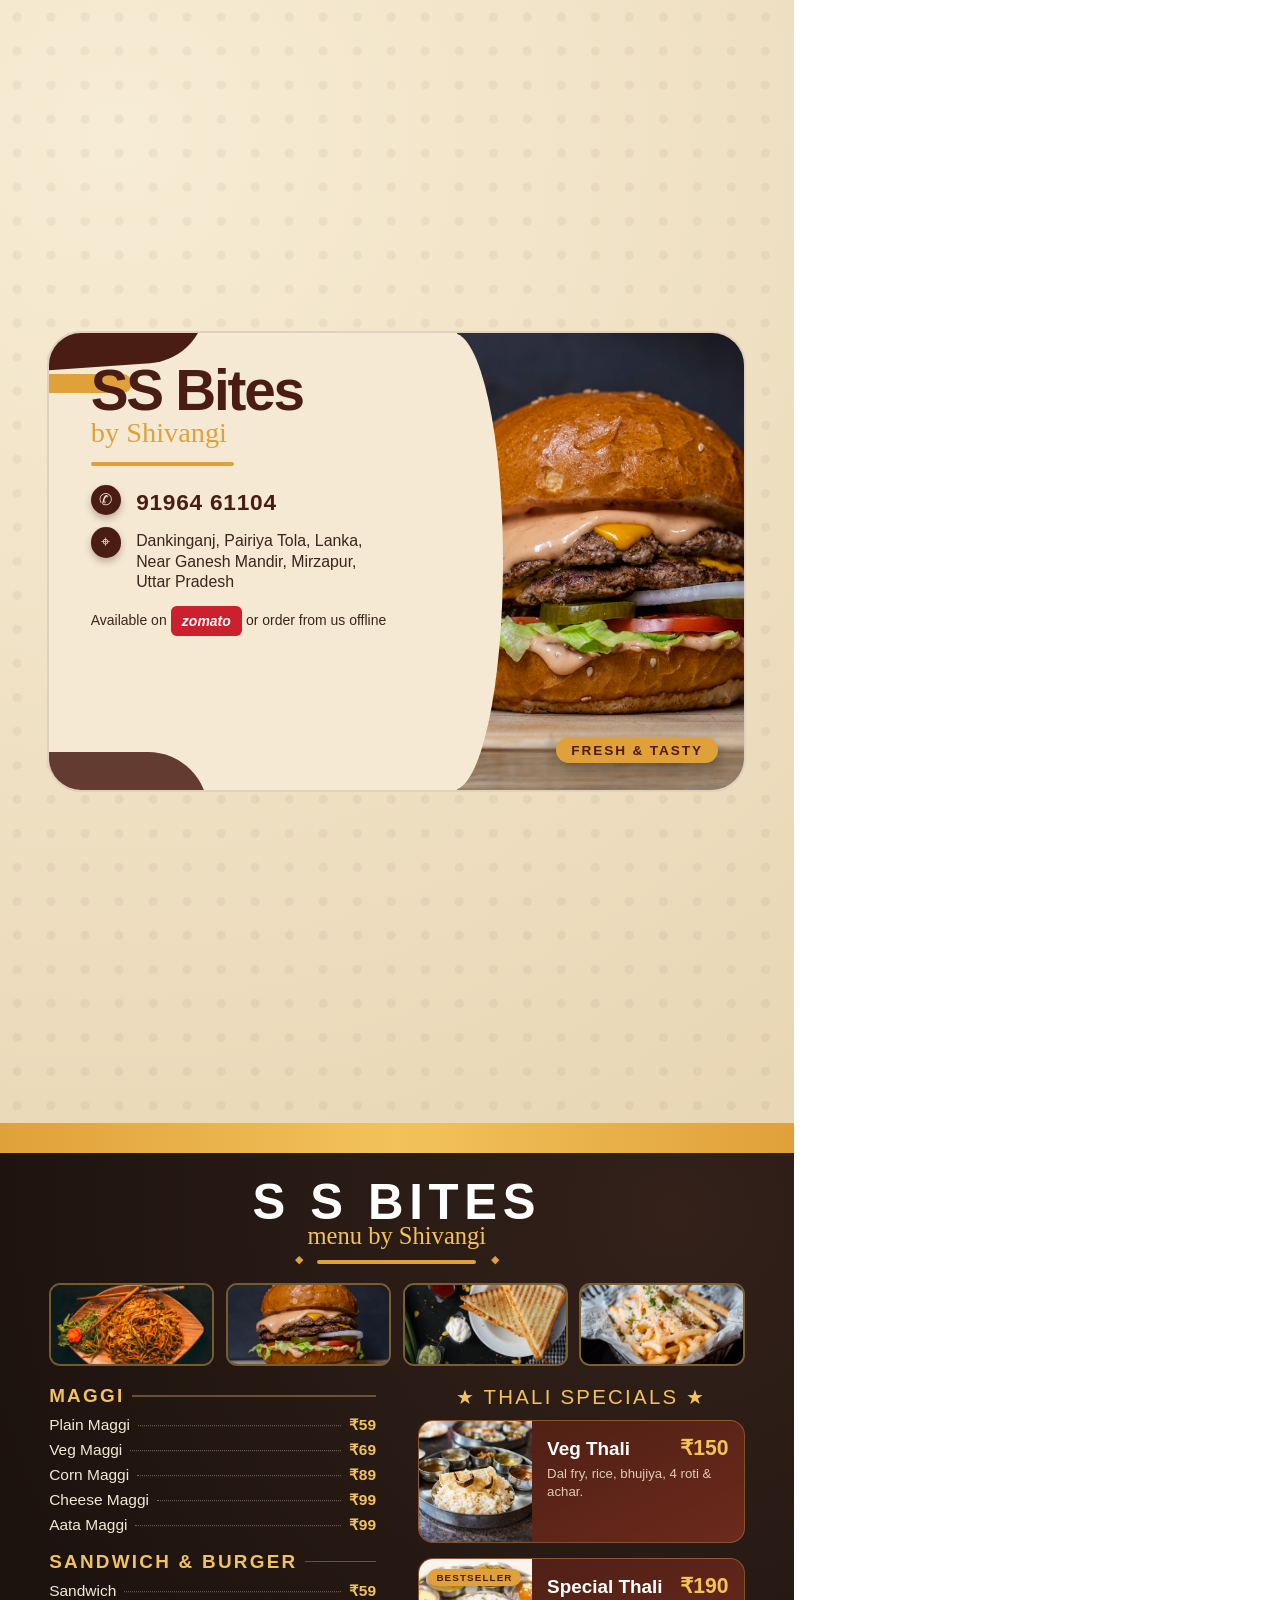
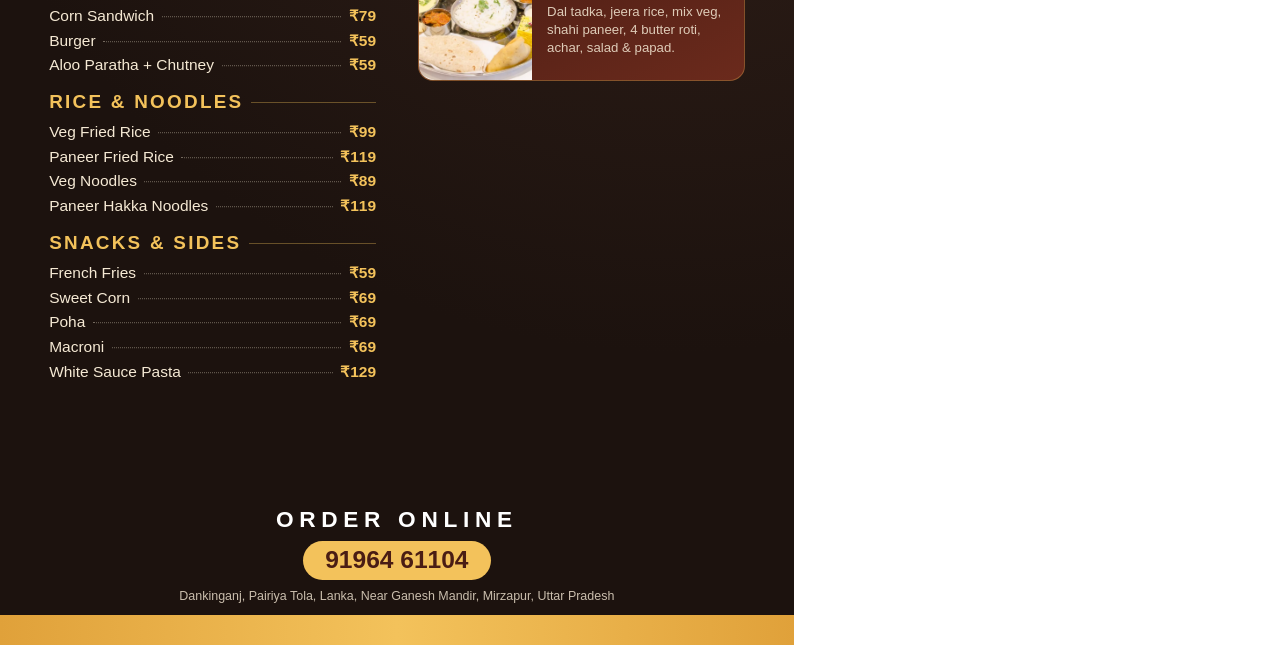
==== commit 7cb02e8d: "Update phone to 91964 61104 in PDF; remove phone number from website" ====
--- a/print.html
+++ b/print.html
@@ -166,7 +166,7 @@
         <div class="divider"></div>
         <div class="row">
           <span class="ic">✆</span>
-          <span class="tx phone">+91 96461 10042</span>
+          <span class="tx phone">91964 61104</span>
         </div>
         <div class="row">
           <span class="ic">⌖</span>
@@ -252,7 +252,7 @@
 
     <div class="menu-foot">
       <div class="ord">ORDER ONLINE</div>
-      <div class="ph">+91 96461 10042</div>
+      <div class="ph">91964 61104</div>
       <div class="addr">Dankinganj, Pairiya Tola, Lanka, Near Ganesh Mandir, Mirzapur, Uttar Pradesh</div>
     </div>
   </section>
